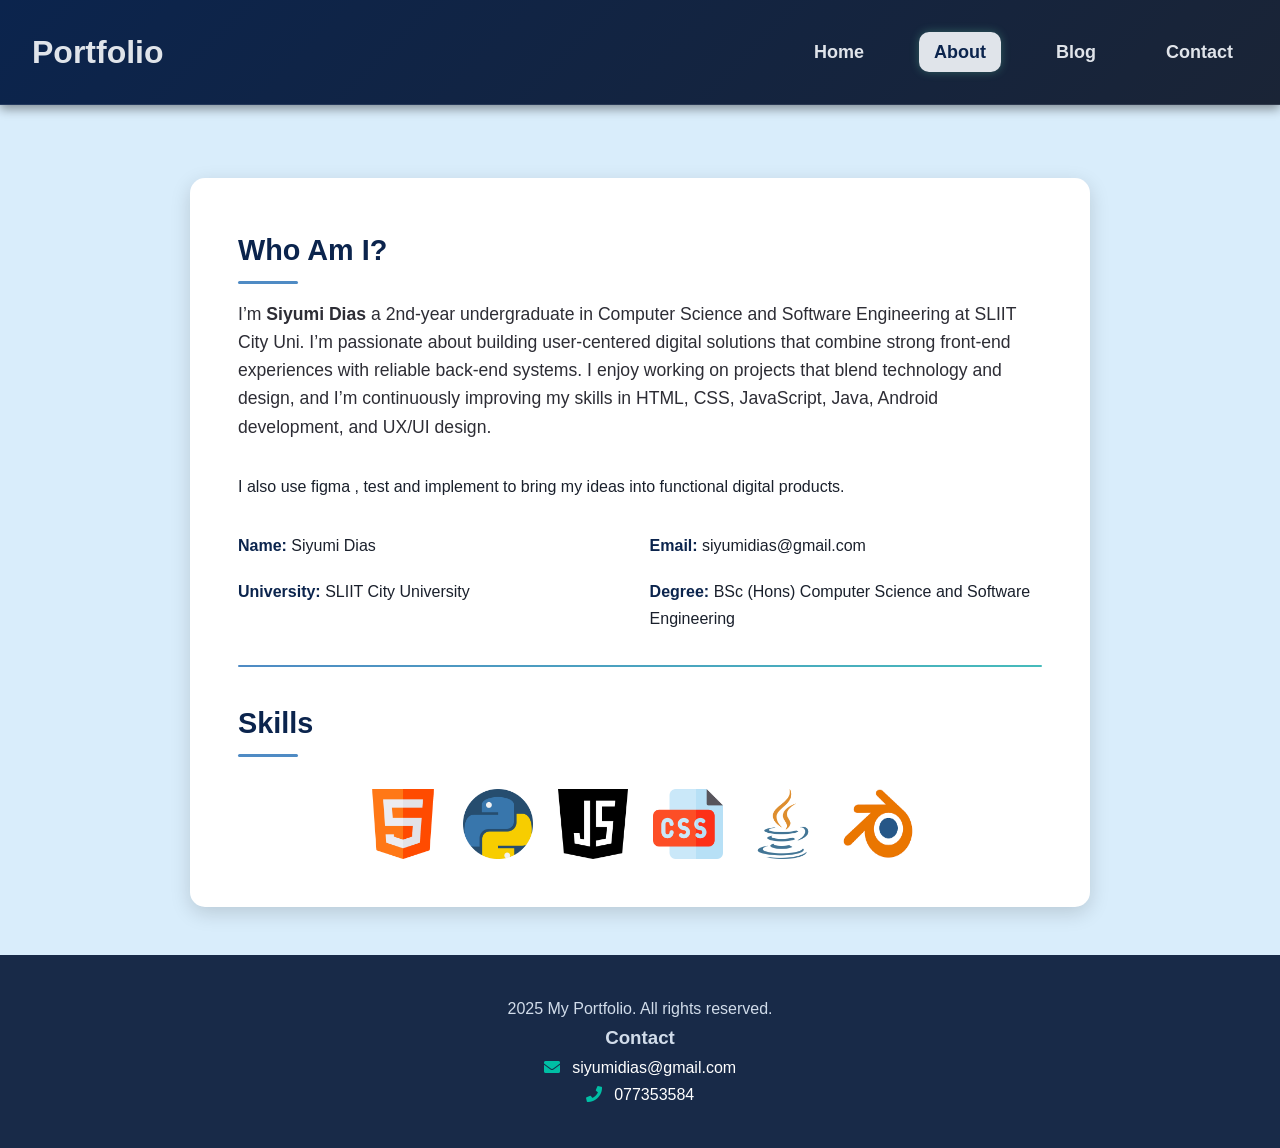
==== about.html @ 88dd53ee "fixes" ====
<!DOCTYPE html>
<html lang="en">

<head>
  <meta charset="UTF-8">
  <meta name="viewport" content="width=device-width, initial-scale=1.0">
  <title>About Me</title>
  <link rel="stylesheet" href="stylesheet.css">
  <link rel="stylesheet" href="https://cdnjs.cloudflare.com/ajax/libs/font-awesome/5.15.4/css/all.min.css">
</head>

<body>
  <!--  Navbar -->
  <header class="site-header">
    <h1>Portfolio</h1>
    <nav class="main-nav">
      <ul>
        <li><a href="home.html" class="nav-link">Home</a></li>
        <li><a href="about.html" class="nav-link active">About</a></li>
        <li><a href="blog.html" class="nav-link">Blog</a></li>
        <li><a href="contact.html" class="nav-link">Contact</a></li>
      </ul>
    </nav>
  </header>

  <!--  About Section -->
  <section class="skills">
    <h3>Who Am I?</h3>
    <p class="skills-description">
      I’m <strong>Siyumi Dias</strong>
      a 2nd-year undergraduate in Computer Science and Software Engineering at SLIIT City Uni.
      I’m passionate about building user-centered digital solutions that combine strong front-end experiences with reliable back-end systems.
      I enjoy working on projects that blend technology and design, and I’m continuously improving my skills in HTML, CSS, JavaScript, Java, Android development, and UX/UI design.
    </p>
    <p>I also use figma , test and implement to bring my ideas into functional
      digital products.</p>

    <div class="info-row">
      <div class="info-item"><b>Name:</b> <span>Siyumi Dias</span></div>
      <div class="info-item"><b>Email:</b> <span>siyumidias@gmail.com</span></div>
      <div class="info-item"><b>University:</b> <span>SLIIT City University</span></div>
      <div class="info-item"><b>Degree:</b> <span>BSc (Hons) Computer Science and Software Engineering</span></div>
    </div>

    <hr class="divider">

    <h3>Skills</h3>
    <div class="image-gallery">
       <img src="html.png" alt="HTML" class="small-image">
      <img src="python.png" alt="Python" class="small-image">
      <img src="java-script.png" alt="JavaScript" class="small-image">
      <img src="css.png" alt="CSS" class="small-image">
      <img src="java.png" alt="Java" class="small-image">
      <img src="blender.png" alt="Blender" class="small-image">

    </div>
  </section>
  <!-- A. HTML5 Structure: Footer -->
  <footer class="site-footer">
    <p>2025 My Portfolio. All rights reserved.</p>
    <h3>Contact</h3>
    <p>
      <i class="fas fa-envelope"></i>
      <a href="mailto:siyumidias@gmail.com">siyumidias@gmail.com</a>
    </p>
    <p>
      <i class="fas fa-phone"></i>
      <a href="tel:077353584">077353584</a>
    </p>
  </footer>
</body>

</html>
---- stylesheet.css ----
/* Root Variables */
/* 1. CSS Variables */
/*2. Color Palette including semi transparent*/
/*14.border variables*/
/*20.specificity with variables*/
:root {
  --primary-color: #6388c8;
  --secondary-color: #0e1d36;
  --tertiary-color: #152b51;
  --background-color: #d9edfb;
  --card-bg: #ffffff;
  --text-color: #1a202c;
  --footer-bg: #182a48;
  --shadow-color: rgba(0, 0, 0, 0.05);
  --shadow-hover: rgba(0, 0, 0, 0.1);
  --bg: #0b244d;
  --accent: #e0e4ea;
  --accent-2: #4f8bc4;
  --accent-3: #46bbbb;
  --radius: 10px;
  --transition: 240ms ease;
  --font-main: "Inter", sans-serif;
}
/*  Reset + Base */
* {
  margin: 0;
  padding: 0;
  box-sizing: border-box;
}
html {
  scroll-behavior: smooth;
}
body {
  font-family: var(--font-main);
  color: var(--text-color);
  background-color: var(--background-color);
  line-height: 1.7;
  display: flex;
  flex-direction: column;
  min-height: 100vh;
  padding-top: 90px;
}
/*  Navbar */
/*3.shadows , 7.	User action pseudo class, 16.gradients , 19.animation*/
.site-header {
  width: 100%;
  background: linear-gradient(135deg, var(--bg), #1a2436);
  backdrop-filter: blur(10px);
  border-bottom: 1px solid rgba(255, 255, 255, 0.1);
  padding: 25px 2rem;
  position: fixed;
  top: 0;
  left: 0;
  z-index: 1000;
  box-shadow: 0 4px 10px rgba(0, 0, 0, 0.4);
  display: flex;
  justify-content: space-between;
  align-items: center;
  flex-wrap: wrap;
  animation: slideInDown 0.5s ease-out;
}
.site-header h1 {
  font-family: Arial, Helvetica, sans-serif;
  color: var(--accent);
}
.main-nav ul {
  list-style: none;
  display: flex;
  flex-wrap: wrap;
  gap: 1rem;
}

/*13.relational selectors (child > )*/
.main-nav > ul > li {
  margin-left: 1.5rem;
}
/*4.Text effects*/
.main-nav a {
  text-decoration: none;
  color: var(--accent);
  font-weight: 600;
  padding: 10px 15px;
  font-size: 18px;
  border-radius: var(--radius);
  transition: background-color 0.3s ease, color 0.3s ease, transform 0.3s ease;
}
.main-nav a:hover {
  /* 7. User Action Pseudo-class (:hover) */
  background: linear-gradient(135deg, var(--accent-2), var(--accent-3));
  color: #fff;
  box-shadow: 0 0 15px rgba(9, 11, 105, 0.3);
  transform: translateY(-3px) scale(1.05); /*17. Transforms */
}
/* 10. Negation Pseudo-class (:not()) */
.main-nav a:not(.active):hover {
  color: var(--secondary-color);
}
.main-nav a.active {
  background: var(--accent);
  color: var(--bg);
  box-shadow: 0 0 10px rgba(110, 231, 183, 0.3);
}

/*  Main Layout */
.main-container {
  display: flex;
  flex: 1;
  margin: 2rem;
  gap: 2rem;
}
.main-container h1 {
  font-size: 2.5rem;
  font-weight: 700;
  color: #0f2b48;
  text-align: center;
  border-bottom: 4px solid;
  border-image: linear-gradient(to right, #4f8bc4, #46bbbb);
  display: inline-block;
  padding-bottom: 6px;
}

#main-content {
  flex: 3;
  background-color: var(--card-bg);
  padding: 2.5rem;
  border-radius: 12px; /*15. border radius , 14.border*/
  box-shadow: 0 4px 12px var(--shadow-color);
  animation: fadeIn 0.5s ease-in-out;
}
/*4.Text effects , 16.gradient*/
.main-container span {
  background: linear-gradient(90deg, #4f8bc4, #46bbbb);
  background-clip: text;
  color: transparent;
  text-shadow: 2px 2px 6px rgba(0, 0, 0, 0.25); /* soft shadow */
}

.about-card {
  background-color: var(--card-bg);
  border-radius: 15px;
  padding: 2rem;
  box-shadow: 0 4px 12px var(--shadow-color);
  text-align: center;
  animation: fadeIn 0.8s ease-in-out;
}

.about-card h1 {
  font-size: 2rem;
  color: var(--accent-2);
  margin-bottom: 0.5rem;
}

.about-card p {
  font-size: 1.1rem;
  color: var(--text-color);
  line-height: 1.6;
}
.blog-post {
  background-color: #f8f8f8;
  padding: 1.5rem;
  border-radius: 10px;
  transition: transform 0.3s cubic-bezier(0.25, 1.25, 0.5, 1),
    box-shadow 0.3s ease, background-color 0.3s ease;
  box-shadow: 4px 0px 12px gray;
  margin-bottom: 1.5rem;
}

/* 9. Structural Selectors (:last-child) */
.blog-post:last-child {
  border-bottom: none;
  margin-bottom: 1.5rem;
}

#blog h3 {
  position: relative;
  font-size: 1.8rem;
  color: #00796b;
  text-align: center;
  margin-bottom: 1.5rem;
}

/*6.	Pseudo elements with generated content in at least one place on your site */
#blog h3::after {
  content: "";
  display: block;
  width: 100%; /* length of line */
  height: 3px; /* thickness */
  background-color: #00796b;
  margin: 0.5rem auto 0; /* centers line under heading */
  border-radius: 2px;
}

.blog-post:hover {
  background-color: #e0f7fa;
  transform: translateY(-6px);
  box-shadow: 0 10px 25px rgba(0, 0, 0, 0.45);
}
.blog-post time {
  font-style: italic;
  color: #718096; /* Muted text */
  font-size: 0.9rem;
}

/*17. Transforms , 3.shadows , 16.gradients, 18.transition*/
.blog-img {
  display: block;
  width: 80%;
  max-width: 600px;
  border-radius: 10px;
  margin: 15px auto;
  box-shadow: 0 4px 12px rgba(0, 0, 0, 0.2);
  transition: transform 0.3s ease;
}

.blog-img:hover {
  transform: scale(1.03);
}

.code-box {
  display: inline-block;
  background: linear-gradient(135deg, #4f8bc4, #46bbbb);
  padding: 8px 14px;
  border-radius: 8px;
  margin-top: 10px;
  box-shadow: 0 3px 8px rgba(0, 0, 0, 0.2);
  transition: all 0.3s ease;
}

.code-box a {
  text-decoration: none;
  color: white;
  font-weight: 600;
  letter-spacing: 0.5px;
}

.code-box:hover {
  transform: translateY(-3px);
  box-shadow: 0 6px 14px rgba(70, 187, 187, 0.4);
}
#sidebar {
  flex: 1;
  background-color: var(--card-bg);
  padding: 1.5rem;
  border-radius: 12px;
  box-shadow: 0 4px 12px var(--shadow-color);
  height: fit-content;
}
#sidebar h3 {
  color: #2d7e7e;
  border-bottom: 2px solid #2d7e7e;
  padding-bottom: 0.5rem;
  font-family: var(--font-heading);
}
#sidebar ul {
  list-style: none;
  margin-top: 1rem;
}
#sidebar li {
  margin-bottom: 0.5rem;
}
#sidebar a {
  text-decoration: none;
  color: var(--secondary-color);
  transition: color 0.3s ease;
}
#sidebar a:hover {
  color: var(--primary-color);
  text-decoration: underline;
}

/*5.	Attribute selectors (minimum 2) */
#sidebar a[href*="email"]:hover {
  color: #5aa3d0;
}
#sidebar a[href*="linkedin"]:hover {
  color: #1da1f2;
}
#sidebar a[href*="github"]:hover {
  color: #0a66c2;
}
/*  Profile Image */
.profile-pic {
  width: 200px;
  height: 200px;
  border-radius: 50%;
  object-fit: cover;
  float: right;
  margin-left: 1.5rem;
  margin-bottom: 1rem;
  border: 4px solid var(--tertiary-color);
  box-shadow: 0 4px 12px var(--shadow-hover);
  margin-top: -20px;
}

/* Info Row */
.info-row {
  display: flex;
  justify-content: space-between;
  flex-wrap: wrap;
  gap: 1.2rem;
  margin: 2rem 0;
}

.info-item {
  flex: 1 1 40%;
  font-size: 1rem;
  color: #1a202c;
}

.info-item b {
  color: #0b244d;
  font-weight: 600;
}

.divider {
  border: none;
  height: 2px;
  background: linear-gradient(to right, #4f8bc4, #46bbbb);
  margin: 2rem 0;
  border-radius: 2px;
}

/* Skills Images */
.image-gallery {
  display: flex;
  justify-content: center;
  align-items: center;
  gap: 25px;
  margin-top: 2rem;
  flex-wrap: wrap;
}

.small-image {
  width: 70px;
  height: 70px;
  transition: transform 0.3s ease, filter 0.3s ease;
}

.small-image:hover {
  transform: scale(1.2);
  filter: drop-shadow(0 5px 8px rgba(0, 0, 0, 0.2));
}

.skills {
  background: #ffffff;
  border-radius: 15px;
  padding: 3rem;
  margin: 3rem auto;
  max-width: 900px;
  box-shadow: 0 6px 20px rgba(0, 0, 0, 0.15);
  animation: fadeIn 0.8s ease-in-out;
}

.skills h3 {
  font-family: "Poppins", sans-serif;
  font-size: 1.8rem;
  color: #0b244d;
  margin-bottom: 1rem;
  position: relative;
}

.skills h3::after {
  content: "";
  display: block;
  width: 60px;
  height: 3px;
  background: #4f8bc4;
  margin-top: 6px;
  border-radius: 2px;
}

.skills-description {
  font-size: 1.1rem;
  color: #2d2d35;
  line-height: 1.6;
  margin-bottom: 2rem;
  font-weight: 250;
}

/* Contact Section */
.contact-section {
  padding: 3rem 2rem;
  background: #ffffffcc;
  border-radius: 20px;
  max-width: 1100px;
  margin: 3rem auto;
  box-shadow: 0 6px 25px rgba(0, 0, 0, 0.15);
  animation: fadeIn 0.8s ease-in-out;
}

/*Title */
.contact-title {
  font-size: 2.3rem;
  text-align: center;
  color: #0b244d;
  font-family: Arial, Helvetica, sans-serif;
  margin-bottom: 1.5rem;
  position: relative;
  display: inline-block;
  left: 50%;
  transform: translateX(-50%);
}

.contact-title::after {
  content: "";
  display: block;
  width: 80%;
  height: 3px;
  background: linear-gradient(135deg, #2e5c87, #7deaea);
  margin: 0.5rem auto 1rem;
  border-radius: 3px;
}

/* Contact Container */
.contact-container {
  display: flex;
  flex-wrap: wrap;
  justify-content: center;
  gap: 2.5rem;
  margin-top: 2rem;
}

/*Contact Info Box */
.contact-info {
  background: linear-gradient(135deg, #9ec9eb, #9bd8ce);
  border-radius: 15px;
  box-shadow: 0 6px 20px rgba(0, 0, 0, 0.15);
  padding: 2rem;
  flex: 1 1 350px;
  max-width: 480px;
}

.contact-info h3 {
  color: #0b244d;
  margin-bottom: 1rem;
}

.contact-info p {
  color: #333;
  margin-bottom: 1.5rem;
  line-height: 1.6;
}

.info-list {
  list-style: none;
  padding: 0;
  margin-bottom: 1.5rem;
}

.info-list li {
  margin: 0.8rem 0;
  font-weight: 500;
  color: #1a202c;
}

/* Social Icons */
.social-icons a img {
  width: 32px;
  margin-right: 12px;
  transition: transform 0.3s ease, filter 0.3s ease;
}

.social-icons a img:hover {
  transform: scale(1.15);
  filter: drop-shadow(0 0 5px #46bbbb);
}

/* Contact Form */
.contact-form {
  background: #ffffff;
  border-radius: 15px;
  box-shadow: 0 6px 25px rgba(0, 0, 0, 0.15);
  padding: 2rem;
  flex: 1 1 350px;
  max-width: 500px;
}

.contact-form h3 {
  color: #0b244d;
  margin-bottom: 1rem;
}

.contact-form label {
  display: block;
  margin-top: 1rem;
  color: #1a202c;
  font-weight: 600;
}

.contact-form input,
.contact-form textarea {
  width: 100%;
  padding: 0.8rem;
  margin-top: 0.4rem;
  border-radius: 8px;
  border: 1.5px solid #4f8bc4;
  font-size: 1rem;
  outline: none;
  transition: 0.3s ease;
}
/*12.validity psuedo class*/
.contact-form input:focus,
.contact-form textarea:focus {
  border-color: #46bbbb;
  box-shadow: 0 0 10px rgba(70, 187, 187, 0.3);
}

/* Button */
.send-btn {
  background: linear-gradient(135deg, #4f8bc4, #46bbbb);
  color: #fff;
  padding: 0.9rem 1.5rem;
  border: none;
  border-radius: 10px;
  font-size: 1rem;
  cursor: pointer;
  display: block;
  margin: 1.5rem auto 0;
  transition: all 0.3s ease;
  box-shadow: 0 4px 12px rgba(0, 0, 0, 0.25);
}

.send-btn:hover {
  transform: translateY(-3px);
  box-shadow: 0 6px 20px rgba(70, 187, 187, 0.5);
}
/* Footer */
.site-footer {
  text-align: center;
  padding: 2.5rem;
  background-color: var(--footer-bg);
  color: #d1dcea;
  margin-top: auto;
}
.site-footer i {
  margin-right: 8px;
  color: #00bfa5;
}

.site-footer a {
  color: #ffffff;
  text-decoration: none;
}
/*  19.Animation */
@keyframes fadeIn {
  from {
    opacity: 0;
    transform: translateY(15px);
  }
  to {
    opacity: 1;
    transform: translateY(0);
  }
}

/* Responsive */
@media (max-width: 768px) {
  .navbar ul {
    flex-direction: column;
    gap: 1rem;
  }

  .contact-container {
    flex-direction: column;
    align-items: center;
  }

  .contact-section {
    margin: 2rem 1rem;
    padding: 2rem;
  }
}

/*  19.Animations */
@keyframes fadeIn {
  from {
    opacity: 0;
    transform: translateY(10px);
  }
  to {
    opacity: 1;
    transform: translateY(0);
  }
}
@keyframes slideInDown {
  from {
    opacity: 0;
    transform: translateY(-20px);
  }
  to {
    opacity: 1;
    transform: translateY(0);
  }
} /* Responsive Adjustments */
@media (max-width: 900px) {
  .main-container {
    flex-direction: column;
    margin: 1rem;
    gap: 1rem;
  }
  #main-content,
  #sidebar {
    width: 100%;
  }
}
@media (max-width: 601px) {
  .site-header {
    position: static;
    flex-direction: column;
    text-align: center;
    padding: 1rem;
    box-shadow: none;
  }
  .main-nav ul {
    flex-direction: column;
    align-items: center;
    gap: 0.6rem;
    padding: 0;
    margin-top: 0.5rem;
  }
  .main-nav a {
    font-size: 15px;
    padding: 0.4rem 1rem;
    width: 100%;
    max-width: 220px;
    border-radius: 6px;
  }
}

@media (min-width: 902px) {
  body {
    padding-top: 130px;
  }
}
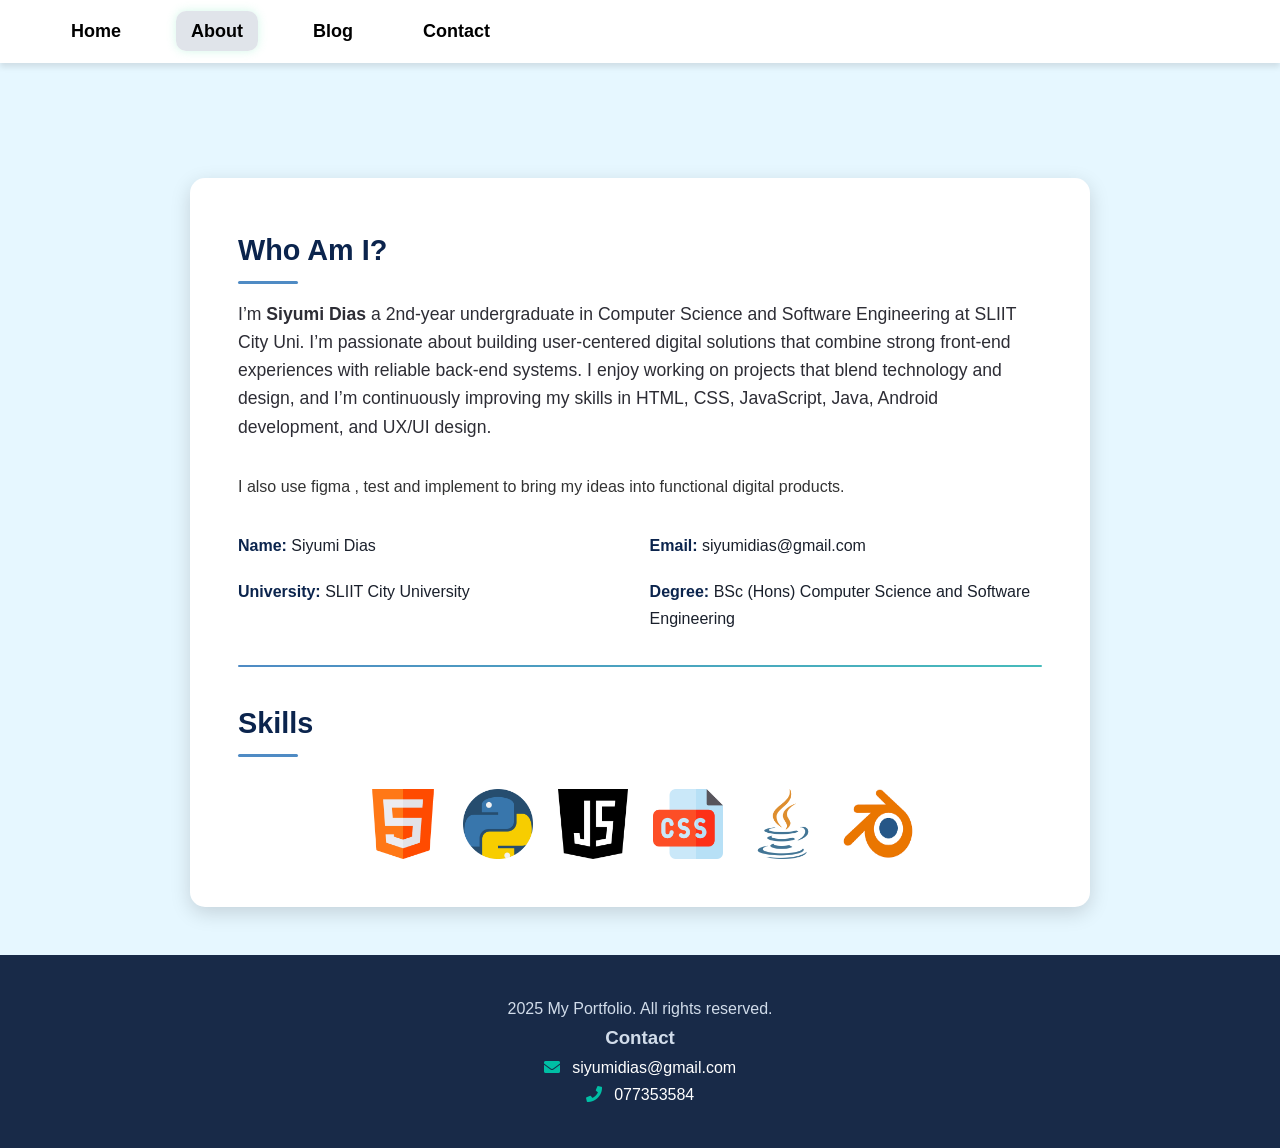
==== commit 46af61fb: "Update project files" ====
--- a/about.html
+++ b/about.html
@@ -12,7 +12,7 @@
 <body>
   <!--  Navbar -->
   <header class="site-header">
-    <h1>Portfolio</h1>
+
     <nav class="main-nav">
       <ul>
         <li><a href="home.html" class="nav-link">Home</a></li>
@@ -29,8 +29,10 @@
     <p class="skills-description">
       I’m <strong>Siyumi Dias</strong>
       a 2nd-year undergraduate in Computer Science and Software Engineering at SLIIT City Uni.
-      I’m passionate about building user-centered digital solutions that combine strong front-end experiences with reliable back-end systems.
-      I enjoy working on projects that blend technology and design, and I’m continuously improving my skills in HTML, CSS, JavaScript, Java, Android development, and UX/UI design.
+      I’m passionate about building user-centered digital solutions that combine strong front-end experiences with
+      reliable back-end systems.
+      I enjoy working on projects that blend technology and design, and I’m continuously improving my skills in HTML,
+      CSS, JavaScript, Java, Android development, and UX/UI design.
     </p>
     <p>I also use figma , test and implement to bring my ideas into functional
       digital products.</p>
@@ -46,7 +48,7 @@
 
     <h3>Skills</h3>
     <div class="image-gallery">
-       <img src="html.png" alt="HTML" class="small-image">
+      <img src="html.png" alt="HTML" class="small-image">
       <img src="python.png" alt="Python" class="small-image">
       <img src="java-script.png" alt="JavaScript" class="small-image">
       <img src="css.png" alt="CSS" class="small-image">
--- a/stylesheet.css
+++ b/stylesheet.css
@@ -21,28 +21,34 @@
   --transition: 240ms ease;
   --font-main: "Inter", sans-serif;
 }
+
 /*  Reset + Base */
 * {
   margin: 0;
   padding: 0;
   box-sizing: border-box;
 }
+
 html {
   scroll-behavior: smooth;
 }
+
 body {
-  font-family: var(--font-main);
-  color: var(--text-color);
-  background-color: var(--background-color);
+  font-family: Arial, sans-serif;
+  margin: 0;
+  padding: 0;
+  background-color: #e6f7ff;
+  color: #333;
   line-height: 1.7;
   display: flex;
   flex-direction: column;
   min-height: 100vh;
   padding-top: 90px;
 }
+
 /*  Navbar */
 /*3.shadows , 7.	User action pseudo class, 16.gradients , 19.animation*/
-.site-header {
+.header {
   width: 100%;
   background: linear-gradient(135deg, var(--bg), #1a2436);
   backdrop-filter: blur(10px);
@@ -59,21 +65,27 @@
   flex-wrap: wrap;
   animation: slideInDown 0.5s ease-out;
 }
-.site-header h1 {
+
+.header h1 {
   font-family: Arial, Helvetica, sans-serif;
   color: var(--accent);
 }
+
 .main-nav ul {
   list-style: none;
   display: flex;
   flex-wrap: wrap;
   gap: 1rem;
+  margin: 0;
+  padding: 0;
 }
 
 /*13.relational selectors (child > )*/
-.main-nav > ul > li {
+.main-nav>ul>li {
   margin-left: 1.5rem;
-}
+  display: inline;
+}
+
 /*4.Text effects*/
 .main-nav a {
   text-decoration: none;
@@ -84,23 +96,78 @@
   border-radius: var(--radius);
   transition: background-color 0.3s ease, color 0.3s ease, transform 0.3s ease;
 }
+
 .main-nav a:hover {
   /* 7. User Action Pseudo-class (:hover) */
   background: linear-gradient(135deg, var(--accent-2), var(--accent-3));
   color: #fff;
   box-shadow: 0 0 15px rgba(9, 11, 105, 0.3);
-  transform: translateY(-3px) scale(1.05); /*17. Transforms */
-}
+  transform: translateY(-3px) scale(1.05);
+  /*17. Transforms */
+}
+
 /* 10. Negation Pseudo-class (:not()) */
 .main-nav a:not(.active):hover {
   color: var(--secondary-color);
 }
+
 .main-nav a.active {
   background: var(--accent);
   color: var(--bg);
   box-shadow: 0 0 10px rgba(110, 231, 183, 0.3);
 }
 
+/* Modern Navbar Styling */
+header {
+  background-color: #ffffff;
+  box-shadow: 0 4px 6px rgba(0, 0, 0, 0.1);
+  position: fixed;
+  top: 0;
+  width: 100%;
+  z-index: 1000;
+}
+
+header nav {
+  display: flex;
+  justify-content: space-between;
+  align-items: center;
+  padding: 1rem 2rem;
+}
+
+header h1 {
+  font-size: 1.5rem;
+  color: #333;
+  font-weight: bold;
+}
+
+nav ul {
+  list-style: none;
+  display: flex;
+  gap: 1.5rem;
+  margin: 0;
+  padding: 0;
+}
+
+nav ul li a {
+  text-decoration: none;
+  color: black !important;
+  /* Force text color to black */
+  font-weight: 500;
+  padding: 0.5rem 1rem;
+  border-radius: 5px;
+  transition: background-color 0.3s ease, color 0.3s ease;
+}
+
+nav ul li a:hover {
+  background-color: #f0f4f8;
+  color: #333;
+}
+
+nav ul li a.active {
+  background-color: #0056b3;
+  color: white;
+}
+
 /*  Main Layout */
 .main-container {
   display: flex;
@@ -108,6 +175,7 @@
   margin: 2rem;
   gap: 2rem;
 }
+
 .main-container h1 {
   font-size: 2.5rem;
   font-weight: 700;
@@ -123,16 +191,19 @@
   flex: 3;
   background-color: var(--card-bg);
   padding: 2.5rem;
-  border-radius: 12px; /*15. border radius , 14.border*/
+  border-radius: 12px;
+  /*15. border radius , 14.border*/
   box-shadow: 0 4px 12px var(--shadow-color);
   animation: fadeIn 0.5s ease-in-out;
 }
+
 /*4.Text effects , 16.gradient*/
 .main-container span {
   background: linear-gradient(90deg, #4f8bc4, #46bbbb);
   background-clip: text;
   color: transparent;
-  text-shadow: 2px 2px 6px rgba(0, 0, 0, 0.25); /* soft shadow */
+  text-shadow: 2px 2px 6px rgba(0, 0, 0, 0.25);
+  /* soft shadow */
 }
 
 .about-card {
@@ -155,6 +226,7 @@
   color: var(--text-color);
   line-height: 1.6;
 }
+
 .blog-post {
   background-color: #f8f8f8;
   padding: 1.5rem;
@@ -183,10 +255,13 @@
 #blog h3::after {
   content: "";
   display: block;
-  width: 100%; /* length of line */
-  height: 3px; /* thickness */
+  width: 100%;
+  /* length of line */
+  height: 3px;
+  /* thickness */
   background-color: #00796b;
-  margin: 0.5rem auto 0; /* centers line under heading */
+  margin: 0.5rem auto 0;
+  /* centers line under heading */
   border-radius: 2px;
 }
 
@@ -195,9 +270,11 @@
   transform: translateY(-6px);
   box-shadow: 0 10px 25px rgba(0, 0, 0, 0.45);
 }
+
 .blog-post time {
   font-style: italic;
-  color: #718096; /* Muted text */
+  color: #718096;
+  /* Muted text */
   font-size: 0.9rem;
 }
 
@@ -237,6 +314,7 @@
   transform: translateY(-3px);
   box-shadow: 0 6px 14px rgba(70, 187, 187, 0.4);
 }
+
 #sidebar {
   flex: 1;
   background-color: var(--card-bg);
@@ -245,24 +323,29 @@
   box-shadow: 0 4px 12px var(--shadow-color);
   height: fit-content;
 }
+
 #sidebar h3 {
   color: #2d7e7e;
   border-bottom: 2px solid #2d7e7e;
   padding-bottom: 0.5rem;
   font-family: var(--font-heading);
 }
+
 #sidebar ul {
   list-style: none;
   margin-top: 1rem;
 }
+
 #sidebar li {
   margin-bottom: 0.5rem;
 }
+
 #sidebar a {
   text-decoration: none;
   color: var(--secondary-color);
   transition: color 0.3s ease;
 }
+
 #sidebar a:hover {
   color: var(--primary-color);
   text-decoration: underline;
@@ -272,12 +355,15 @@
 #sidebar a[href*="email"]:hover {
   color: #5aa3d0;
 }
+
 #sidebar a[href*="linkedin"]:hover {
   color: #1da1f2;
 }
+
 #sidebar a[href*="github"]:hover {
   color: #0a66c2;
 }
+
 /*  Profile Image */
 .profile-pic {
   width: 200px;
@@ -292,6 +378,16 @@
   margin-top: -20px;
 }
 
+/* Profile Photo Styling */
+.profile-photo {
+  width: 150px;
+  height: 150px;
+  border-radius: 50%;
+  margin: 1rem 0;
+  box-shadow: 0 4px 6px rgba(0, 0, 0, 0.1);
+  object-fit: cover;
+}
+
 /* Info Row */
 .info-row {
   display: flex;
@@ -498,6 +594,7 @@
   outline: none;
   transition: 0.3s ease;
 }
+
 /*12.validity psuedo class*/
 .contact-form input:focus,
 .contact-form textarea:focus {
@@ -524,6 +621,7 @@
   transform: translateY(-3px);
   box-shadow: 0 6px 20px rgba(70, 187, 187, 0.5);
 }
+
 /* Footer */
 .site-footer {
   text-align: center;
@@ -532,6 +630,7 @@
   color: #d1dcea;
   margin-top: auto;
 }
+
 .site-footer i {
   margin-right: 8px;
   color: #00bfa5;
@@ -541,12 +640,14 @@
   color: #ffffff;
   text-decoration: none;
 }
+
 /*  19.Animation */
 @keyframes fadeIn {
   from {
     opacity: 0;
     transform: translateY(15px);
   }
+
   to {
     opacity: 1;
     transform: translateY(0);
@@ -577,32 +678,39 @@
     opacity: 0;
     transform: translateY(10px);
   }
+
   to {
     opacity: 1;
     transform: translateY(0);
   }
 }
+
 @keyframes slideInDown {
   from {
     opacity: 0;
     transform: translateY(-20px);
   }
+
   to {
     opacity: 1;
     transform: translateY(0);
   }
-} /* Responsive Adjustments */
+}
+
+/* Responsive Adjustments */
 @media (max-width: 900px) {
   .main-container {
     flex-direction: column;
     margin: 1rem;
     gap: 1rem;
   }
+
   #main-content,
   #sidebar {
     width: 100%;
   }
 }
+
 @media (max-width: 601px) {
   .site-header {
     position: static;
@@ -611,6 +719,7 @@
     padding: 1rem;
     box-shadow: none;
   }
+
   .main-nav ul {
     flex-direction: column;
     align-items: center;
@@ -618,6 +727,7 @@
     padding: 0;
     margin-top: 0.5rem;
   }
+
   .main-nav a {
     font-size: 15px;
     padding: 0.4rem 1rem;
@@ -631,4 +741,4 @@
   body {
     padding-top: 130px;
   }
-}
+}
